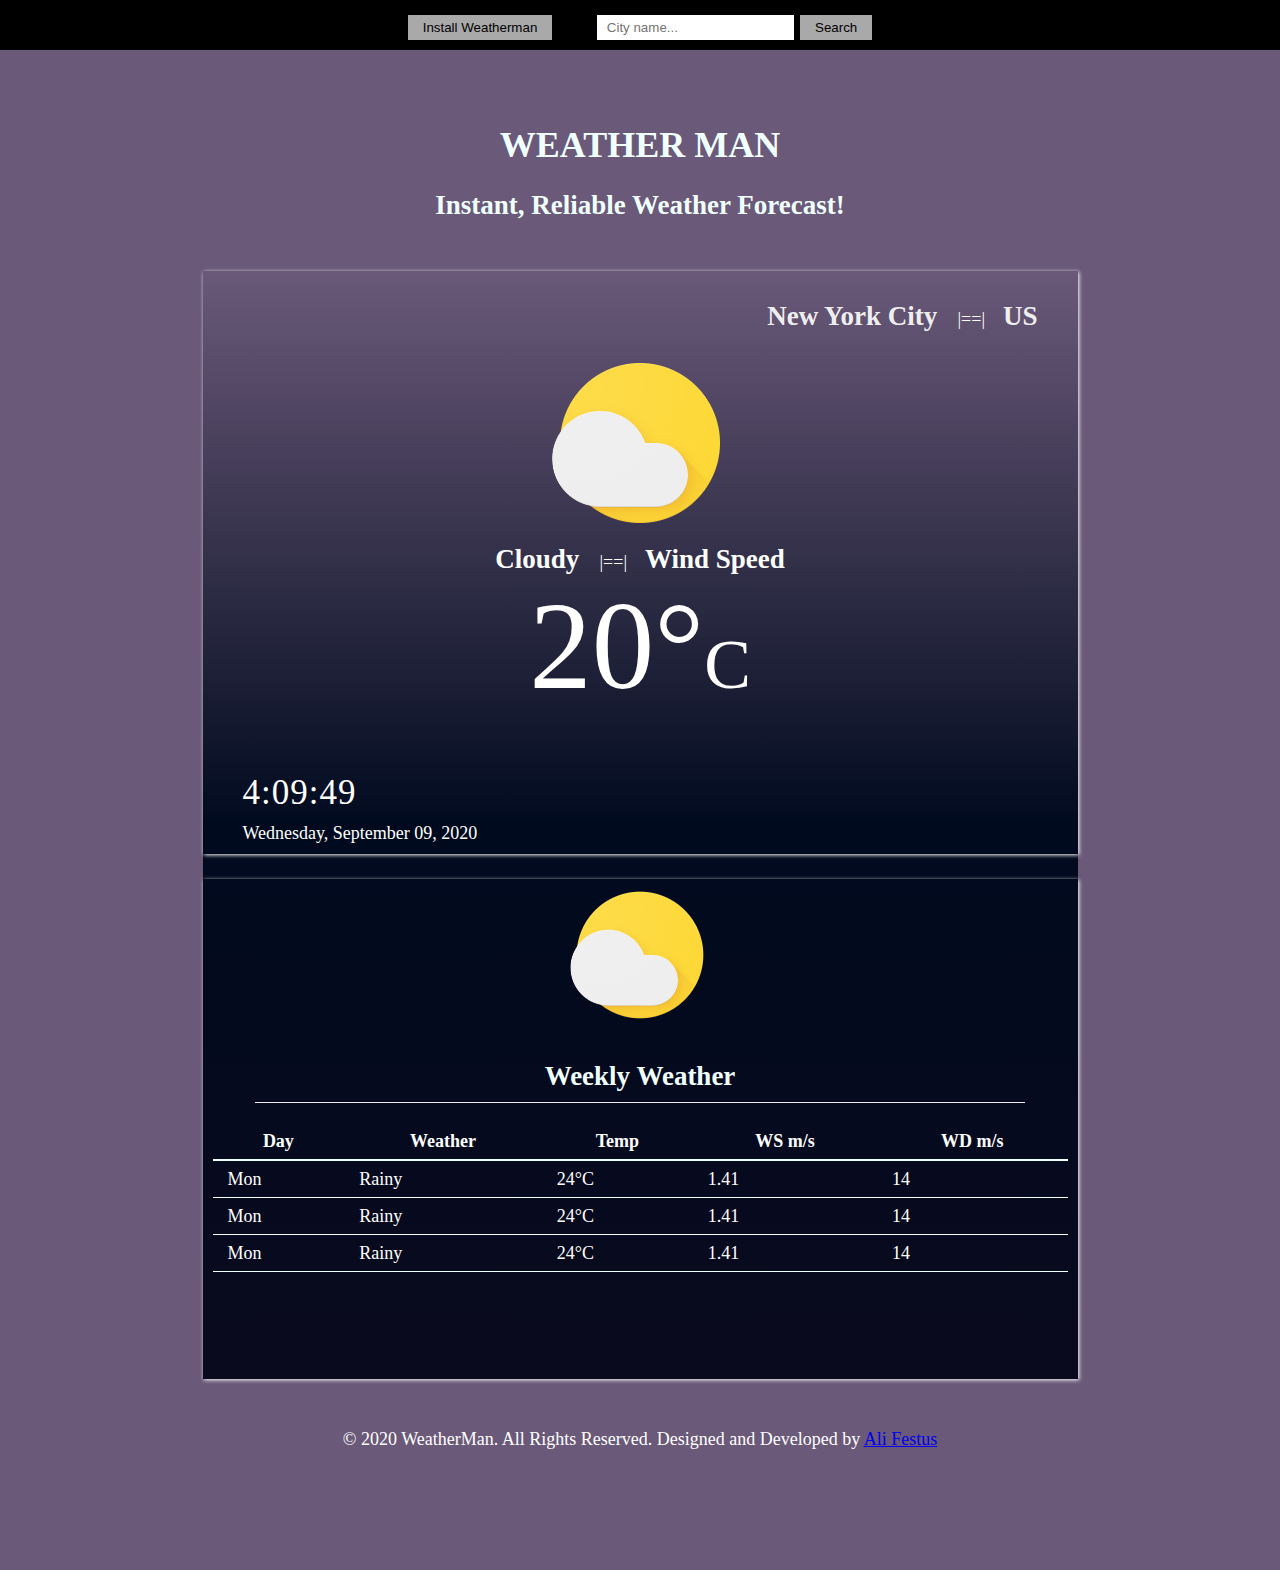
==== index.html @ 306b8fc7 "Weather Man Repository" ====
<!DOCTYPE html>
<html lang="en">
<head>
    <meta charset="UTF-8">
    <meta http-equiv="X-UA-Compatible" content="IE=7">
    <meta name="viewport" content="width=device-width, initial-scale=1.0">
    <meta name="description" content="Accurate Weather Information Of Any City Round The World">
    <meta name="keywords" content="Weather, City Weather, Accurate Weather">
    <meta name="author" content="Festus Ali">

    <link rel="stylesheet" href="css/styles.css">
    <link rel="shortcut icon" href="assets/favicon.ico" type="image/x-icon">

    <link rel="manifest" href="manifest.json">
    <!-- Meta tags and icons for iOS -->
    <meta name="apple-mobile-web-app-capable" content="yes">
    <meta name="apple-mobile-web-app-status-bar-style" content="black">
    <meta name="apple-mobile-web-app-title" content="Weather Man">
    <link rel="apple-touch-icon" href="/assets/icons/icon-152x152.png">

    <!-- Address Bar and Title Bar Theme -->
    <meta name="theme-color" content="#3ef57b" />

    <title>Weather Man</title>
</head>
<body>
    <main>
        <nav>
            <ul>
                <li>
                    <button id="installButton">Install Weatherman</button>
                </li>
            </ul>
            <ul>
                <li>
                    <div>
                        <form id="searchForm" action="" method="get">
                            <input type="search" name="city" id="searchCity" placeholder="City name..." required>
                            <button id="searchButton">
                                Search
                            </button>
                        </form>
                    </div>
                </li>
            </ul>
        </nav>
        <header>
            <h1>
                WEATHER MAN
            </h1>
            <h2>
                Instant, Reliable Weather Forecast!
            </h2>
        </header>
        <div class="container">
            <div class="weather">
                <div class="city col-12">
                    <div class="title">
                        <span class="city-title">
                            New York City
                        </span> &nbsp;&nbsp; |==| &nbsp;&nbsp;
                        <span class="city-country">
                            US
                        </span>
                    </div>
                    <div class="weather-icon col-m6">
                        <img src="assets/icons/icon-192x192.png" alt="Weather Icon">
                    </div>
                    <div class="desc-container col-m6">
                        <div>
                            <span class="description">
                                Cloudy
                            </span>
                            &nbsp;&nbsp; |==| &nbsp;&nbsp;
                            <span class="wind-description" title="Wind Speed & Wind Degrees (metre/second)">
                                Wind Speed
                            </span>
                        </div>
                        <div class="temperature">
                            <p>20°<span>C</span></p>
                        </div>
                    </div>
                    <div class="date-time">
                        <div class="dmy">
                            <div id="time">4:09:49</div>
                            <div class="date">
                                Wednesday, September 09, 2020
                            </div>
                        </div>
                    </div>
                </div>
                <div class="forecast col-12">
                    <div class="forecast-icon">
                        <img src="assets/icons/icon-152x152.png" alt="Demonstrative Image">
                    </div>
                    <div class="week-weather">
                        <h3>Weekly Weather</h3>
                        <div class="table-con">
                            <table id="forecast">
                                <thead>
                                    <tr>
                                        <th title="Day of the week">
                                            Day
                                        </th>
                                        <th title="Weather description">
                                            Weather
                                        </th>
                                        <th title="Temperature in Celsius">
                                            Temp
                                        </th>
                                        <th title="Wind Speed (metre/second)">
                                            WS m/s
                                        </th>
                                        <th title="Wind Degrees (metre/second)">
                                            WD m/s
                                        </th>
                                    </tr>
                                </thead>
                                <tbody>
                                    <tr>
                                        <td>
                                            Mon
                                        </td>
                                        <td>
                                            Rainy
                                        </td>
                                        <td>
                                            24°C
                                        </td>
                                        <td>
                                            1.41
                                        </td>
                                        <td>
                                            14
                                        </td>
                                    </tr>
                                    <tr>
                                        <td>
                                            Mon
                                        </td>
                                        <td>
                                            Rainy
                                        </td>
                                        <td>
                                            24°C
                                        </td>
                                        <td>
                                            1.41
                                        </td>
                                        <td>
                                            14
                                        </td>
                                    </tr>
                                    <tr>
                                        <td>
                                            Mon
                                        </td>
                                        <td>
                                            Rainy
                                        </td>
                                        <td>
                                            24°C
                                        </td>
                                        <td>
                                            1.41
                                        </td>
                                        <td>
                                            14
                                        </td>
                                    </tr>
                                </tbody>
                            </table>
                        </div>
                    </div>
                </div>
            </div>
        </div>
        <footer class="footer">
            <div class="copyright">
                <p>
                    &copy; <span id="copyDate">2020</span> WeatherMan. All Rights Reserved. Designed and Developed by <a
                        href="https://simpleportfolio.pythonanywhere.com/user/Festus/" target="_blank"
                        title="See Festus' Portfolio" rel="noopener noreferrer">Ali Festus</a>
                </p>
            </div>
        </footer>
    </main>
    <script src="js/script.js"></script>
    
    <!-- register service worker -->
    <script>
    // Check [Service Worker && Push Notification] And Register If Supported.
    if ('serviceWorker' in navigator) {
        window.addEventListener('load', () => {
            navigator.serviceWorker.register('service-worker.js')
        .then((swReg) => {
            console.log('Service worker registered.', swReg);
            console.log('Push Notification is supported.');
        })
        .catch((error) => {
            console.error('Error Registering Service Worker: ', error)
        });
    });
    } else {
        console.warn('[Service Worker and Push Notification] not supported.')
    }
    </script>
    
</body>
</html>
---- css/styles.css ----
* {
    margin: 0px;
    padding: 0px;
    border: 0px;
    vertical-align: baseline;
    box-sizing: border-box;
}

body {
    background: #6a5979;
    color: white;
    font-size: 18px;
    text-align: center;
    margin: 0px;
    padding: 100px 15px;
}

main {
    margin: 0 auto;
}

h1 {
    display: block;
    font-size: 2em;
    margin-block-start: 0.67em;
    margin-block-end: 0.67em;
    margin-inline-start: 0px;
    margin-inline-end: 0px;
    font-weight: bold;
}

h1, h2, h3, h4 {
    color: azure;
}

nav {
    position: fixed;
    top: 0px;
    left: 0;
    right: 0;
    width: 100%;
    margin: 0;
    background-color: rgba(0, 0, 0);
    z-index: 10;
}

nav ul li, nav ul {
    display: inline-block;
    list-style: none;
    padding: 5px 10px;
    font-size: 25px;
}

#searchCity {
    padding: 5px 10px;
}

#installButton, #searchButton {
    background-color: darkgrey;
    padding: 5px 15px;
}

#installButton:hover, #searchButton:hover {
    background-color: rgb(6, 255, 65);
    border: 2px solid azure;
}

.city,
.forecast {
    padding: 0 10px;
    min-height: 500px;
    box-shadow: 1px 1px 4px;
}

div.weather {
    background: linear-gradient(to top, rgb(10, 10, 30), rgb(0, 10, 30), transparent);
}

.forecast-icon, .week-weather {
    height: 50%;
}

.title {
    margin: 15px auto;
    padding: 30px 30px 0px 0px;
    text-align: right;
}

.title span {
    color: rgb(238, 238, 238);
    font-size: 1.5em;
    font-weight: 800;
    margin-top: 10px;
}

.description, .wind-description {
    font-size: 1.5em;
    font-weight: 800;
}

div.table-con {
    overflow-x: auto;
}

table {
    width: 100%;
    text-align: left;
    border-collapse: collapse;
}

th {
    border-bottom: azure solid 2px;
    text-align: center;
}

td {
    border-bottom: azure solid 1px;
}

/*
.city-country {
    padding-left: 10px;
}
*/

.weather-icon {
    max-width: 260px;
    margin: auto;
}

.desc-container {
    margin: auto;
    padding: 0;
}

.date-time {
    color: rgb(255, 255, 255);
    width: 90%;
    padding: 0px 30px 10px;
}

.dmy {
    width: 50%;
    text-align: left;
    padding-top: 55px;
}

div#time {
    font-size: 35px;
    font-weight: 100;
    margin-bottom: 10px;
    letter-spacing: 1px;
}

.temperature p {
    font-size: 125px;
    font-weight: 100;
}

.temperature p span {
    font-size: 70px;
    font-weight: 200;
}

.forecast-icon {
    margin: 25px 0px;
}

img {
    max-width: 100%;
}

.week-weather h3 {
    font-size: 1.5em;
    width: 90%;
    margin: 0px auto 20px;
    padding-bottom: 10px;
    border-bottom: rgb(238, 238, 238) solid thin;
}

.footer {
    padding-bottom: 20px;
}

.container {
    width: 95%;
    margin: 50px auto;
}


.weather-card {
    background: #fff;
    border-radius: 2px;
    box-shadow:
        0 2px 2px 0 rgba(0, 0, 0, 0.14),
        0 3px 1px -2px rgba(0, 0, 0, 0.2),
        0 1px 5px 0 rgba(0, 0, 0, 0.12);
    box-sizing: border-box;
    margin: 16px;
    padding: 16px;
    position: relative;
}

.offline-panda {
    display: block;
    margin-bottom: 1.5em;
    margin-left: auto;
    margin-right: auto;
}


[class*="col-"] {
    width: 100%;
}

@media only screen and (min-width: 600px) {

    /* For tablets: */
    .container {
        width: 85%;
    }

    th, td {
        padding: 5px 10px;
    }

    .col-m6 {
        width: 50%;
    }
}

@media only screen and (min-width: 920px) {

    /* For desktop: */
    .container {
        width: 70%;
    }

    th, td {
        padding: 7.5px 15px;
    }

    .col-6 {
        width: 50%;
    }
}
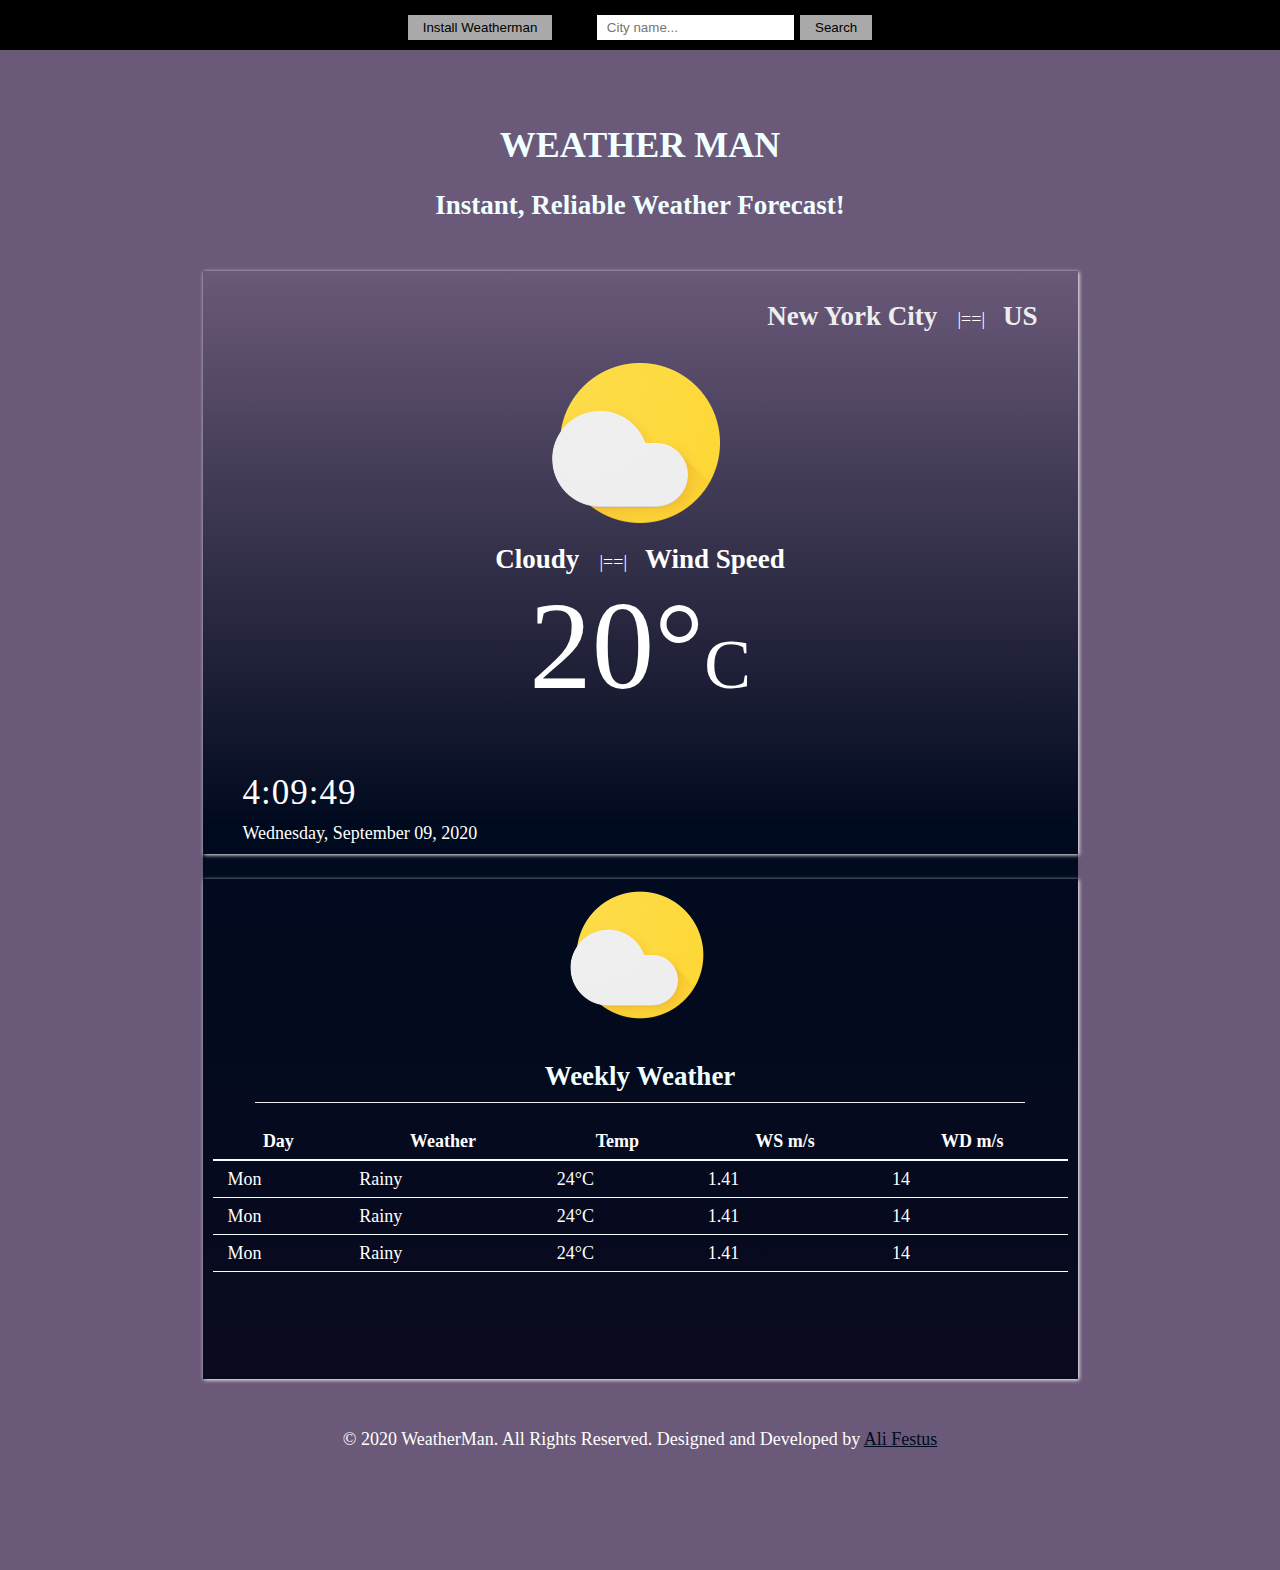
==== commit bd826535: "Added Better Support For Offline Usage" ====
--- a/index.html
+++ b/index.html
@@ -19,7 +19,7 @@
     <link rel="apple-touch-icon" href="/assets/icons/icon-152x152.png">
 
     <!-- Address Bar and Title Bar Theme -->
-    <meta name="theme-color" content="#3ef57b" />
+    <meta name="theme-color" content="#0d1326" />
 
     <title>Weather Man</title>
 </head>
--- a/css/styles.css
+++ b/css/styles.css
@@ -55,12 +55,17 @@
     padding: 5px 10px;
 }
 
-#installButton, #searchButton {
+#installButton, #searchButton, .back-button {
     background-color: darkgrey;
     padding: 5px 15px;
 }
 
-#installButton:hover, #searchButton:hover {
+.back-button {
+    list-style: none;
+    text-decoration: none;
+}
+
+#installButton:hover, #searchButton:hover, .back-button:hover {
     background-color: rgb(6, 255, 65);
     border: 2px solid azure;
 }
@@ -100,6 +105,18 @@
 
 div.table-con {
     overflow-x: auto;
+}
+
+a {
+    color: rgb(0, 10, 30);
+}
+
+a:hover, a:active {
+    color: dodgerblue;
+}
+
+a:visited {
+    color: ghostwhite;
 }
 
 table {
